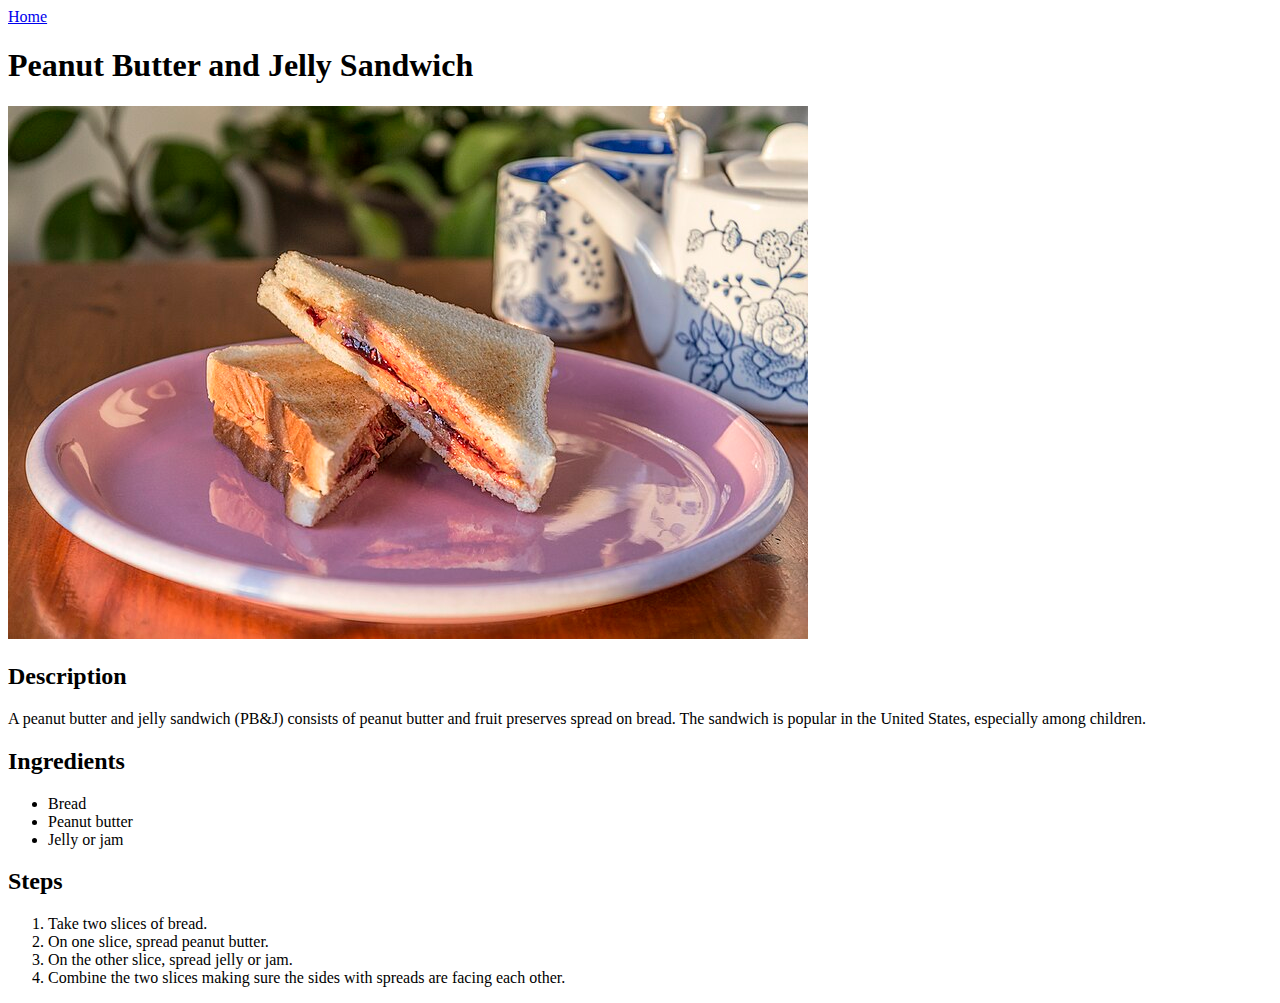
==== recipes/lemonade.html @ 4e5bd1b9 "Feat: clone two more recipes" ====
<!DOCTYPE html>
    <html lang="en">
        <head>
            <meta charset="UTF-8">
            <title>Peanut Butter and Jelly Sandwich</title>
        </head>
        <body>
            <a href="../index.html">Home</a>
            <h1>Peanut Butter and Jelly Sandwich</h1>
            <img src="../images/Peanut_butter_and_jelly_sandwich_(11120827053).jpg" alt="Peanut butter and jelly sandwich" height="533" width="800">
            <h2>Description</h2>
            <p>A peanut butter and jelly sandwich (PB&J) consists of peanut butter and fruit preserves spread on bread. The sandwich is popular in the United States, especially among children.</p>
            <h2>Ingredients</h2>
            <ul>
                <li>Bread</li>
                <li>Peanut butter</li>
                <li>Jelly or jam</li>
            </ul>
            <h2>Steps</h2>
            <ol>
                <li>Take two slices of bread.</li>
                <li>On one slice, spread peanut butter.</li>
                <li>On the other slice, spread jelly or jam.</li>
                <li>Combine the two slices making sure the sides with spreads are facing each other.</li>
            </ol>
        </body>

    </html>
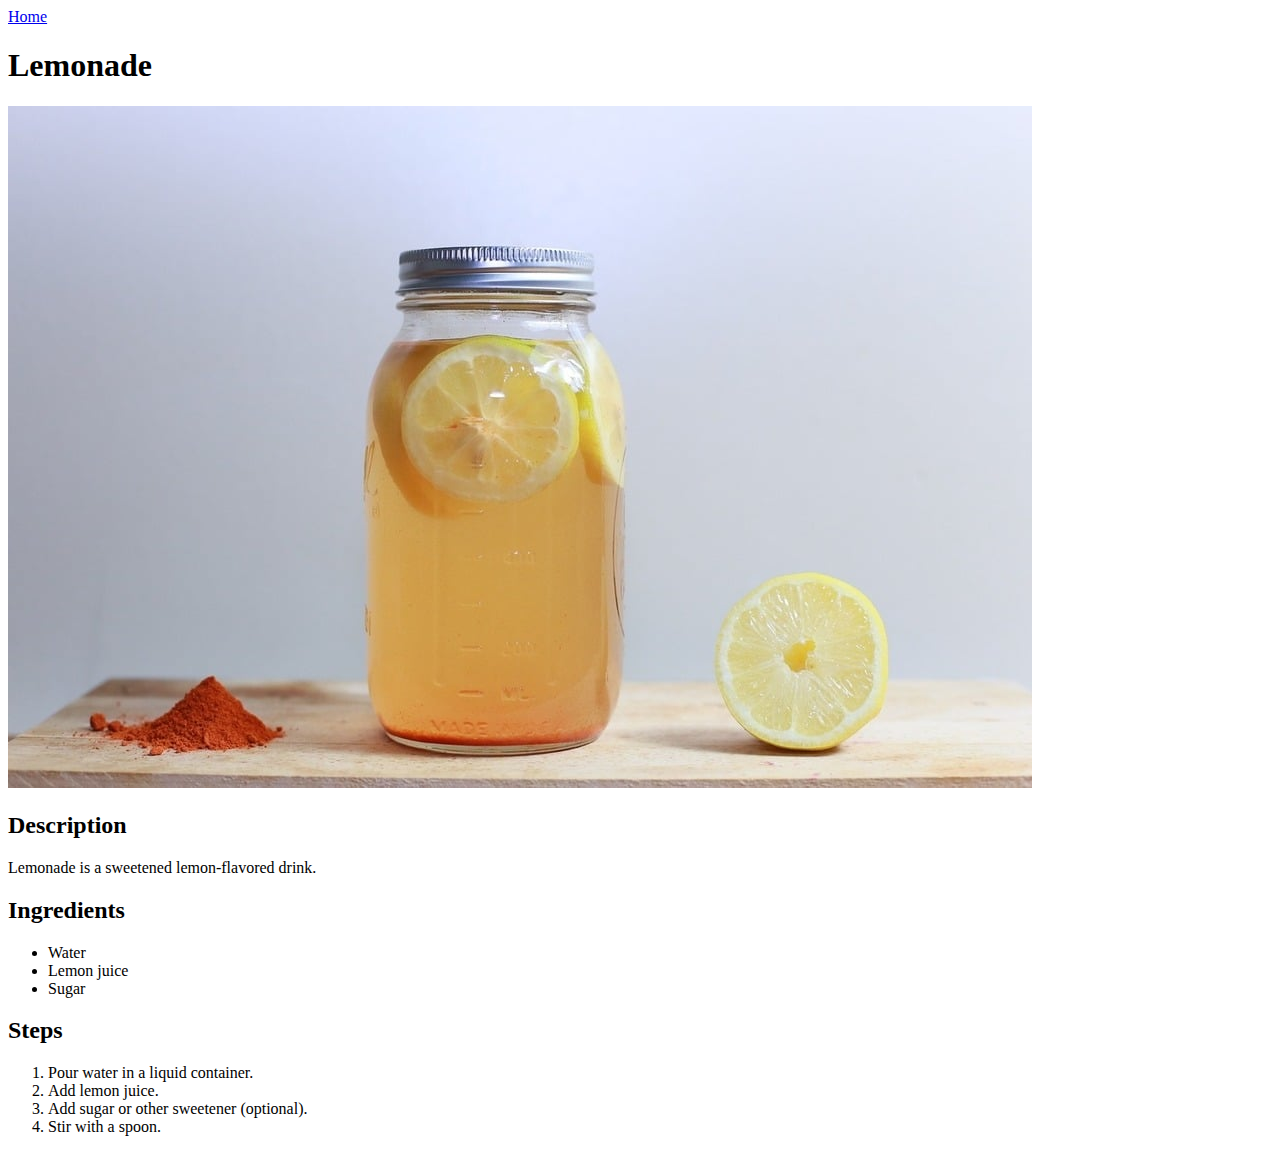
==== commit b29ca24b: "Feat: update content for second and third recipe" ====
--- a/recipes/lemonade.html
+++ b/recipes/lemonade.html
@@ -2,26 +2,26 @@
     <html lang="en">
         <head>
             <meta charset="UTF-8">
-            <title>Peanut Butter and Jelly Sandwich</title>
+            <title>Lemonade</title>
         </head>
         <body>
             <a href="../index.html">Home</a>
-            <h1>Peanut Butter and Jelly Sandwich</h1>
-            <img src="../images/Peanut_butter_and_jelly_sandwich_(11120827053).jpg" alt="Peanut butter and jelly sandwich" height="533" width="800">
+            <h1>Lemonade</h1>
+            <img src="../images/mason-jar-lemons-juice-5a9593.jpg" alt="A jar filled with lemonade" height="682" width="1024">
             <h2>Description</h2>
-            <p>A peanut butter and jelly sandwich (PB&J) consists of peanut butter and fruit preserves spread on bread. The sandwich is popular in the United States, especially among children.</p>
+            <p>Lemonade is a sweetened lemon-flavored drink.</p>
             <h2>Ingredients</h2>
             <ul>
-                <li>Bread</li>
-                <li>Peanut butter</li>
-                <li>Jelly or jam</li>
+                <li>Water</li>
+                <li>Lemon juice</li>
+                <li>Sugar</li>
             </ul>
             <h2>Steps</h2>
             <ol>
-                <li>Take two slices of bread.</li>
-                <li>On one slice, spread peanut butter.</li>
-                <li>On the other slice, spread jelly or jam.</li>
-                <li>Combine the two slices making sure the sides with spreads are facing each other.</li>
+                <li>Pour water in a liquid container.</li>
+                <li>Add lemon juice.</li>
+                <li>Add sugar or other sweetener (optional).</li>
+                <li>Stir with a spoon.</li>
             </ol>
         </body>
 
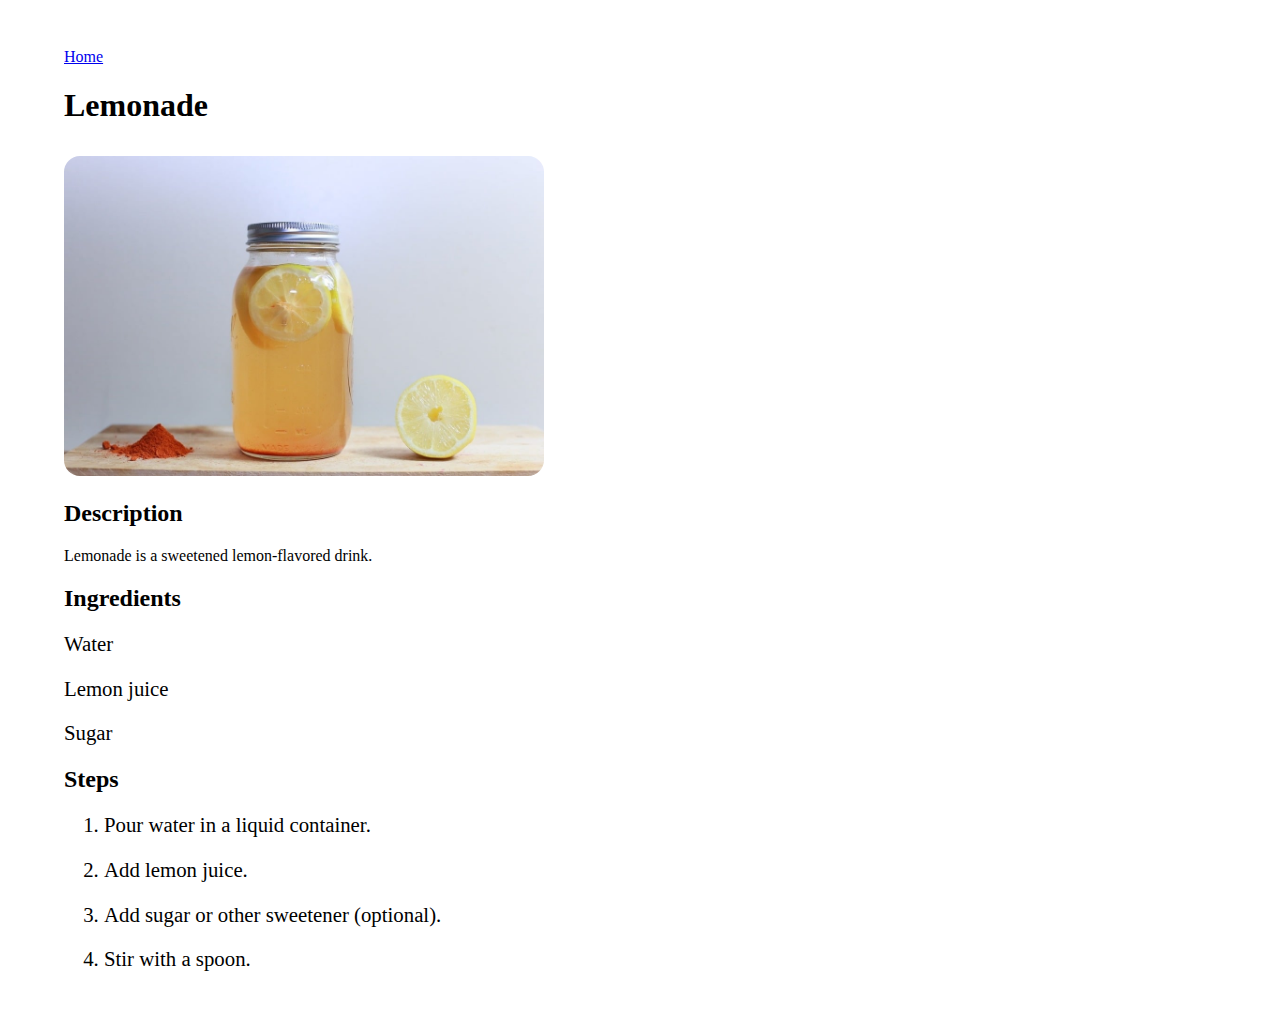
==== commit 6cf8245c: "Feat: add first styles to website" ====
--- a/recipes/lemonade.html
+++ b/recipes/lemonade.html
@@ -2,6 +2,7 @@
     <html lang="en">
         <head>
             <meta charset="UTF-8">
+            <link rel="stylesheet" href="../style.css">
             <title>Lemonade</title>
         </head>
         <body>
--- a/style.css
+++ b/style.css
@@ -0,0 +1,29 @@
+body {
+    margin: 3em 3em 3em 4em;
+    max-width: 46em;
+}
+
+h1 {
+    margin-bottom: 1em;
+}
+
+ul {
+    list-style-type: none;
+    padding: 0;
+}
+
+li {
+    font-size: 1.3em;
+    margin: 0 0 1em 0;
+
+    a {
+        color: #a52a2a;
+    }
+}
+
+img {
+    border-radius: 1em;
+    max-width: 30em;
+    height: auto;
+}
+
